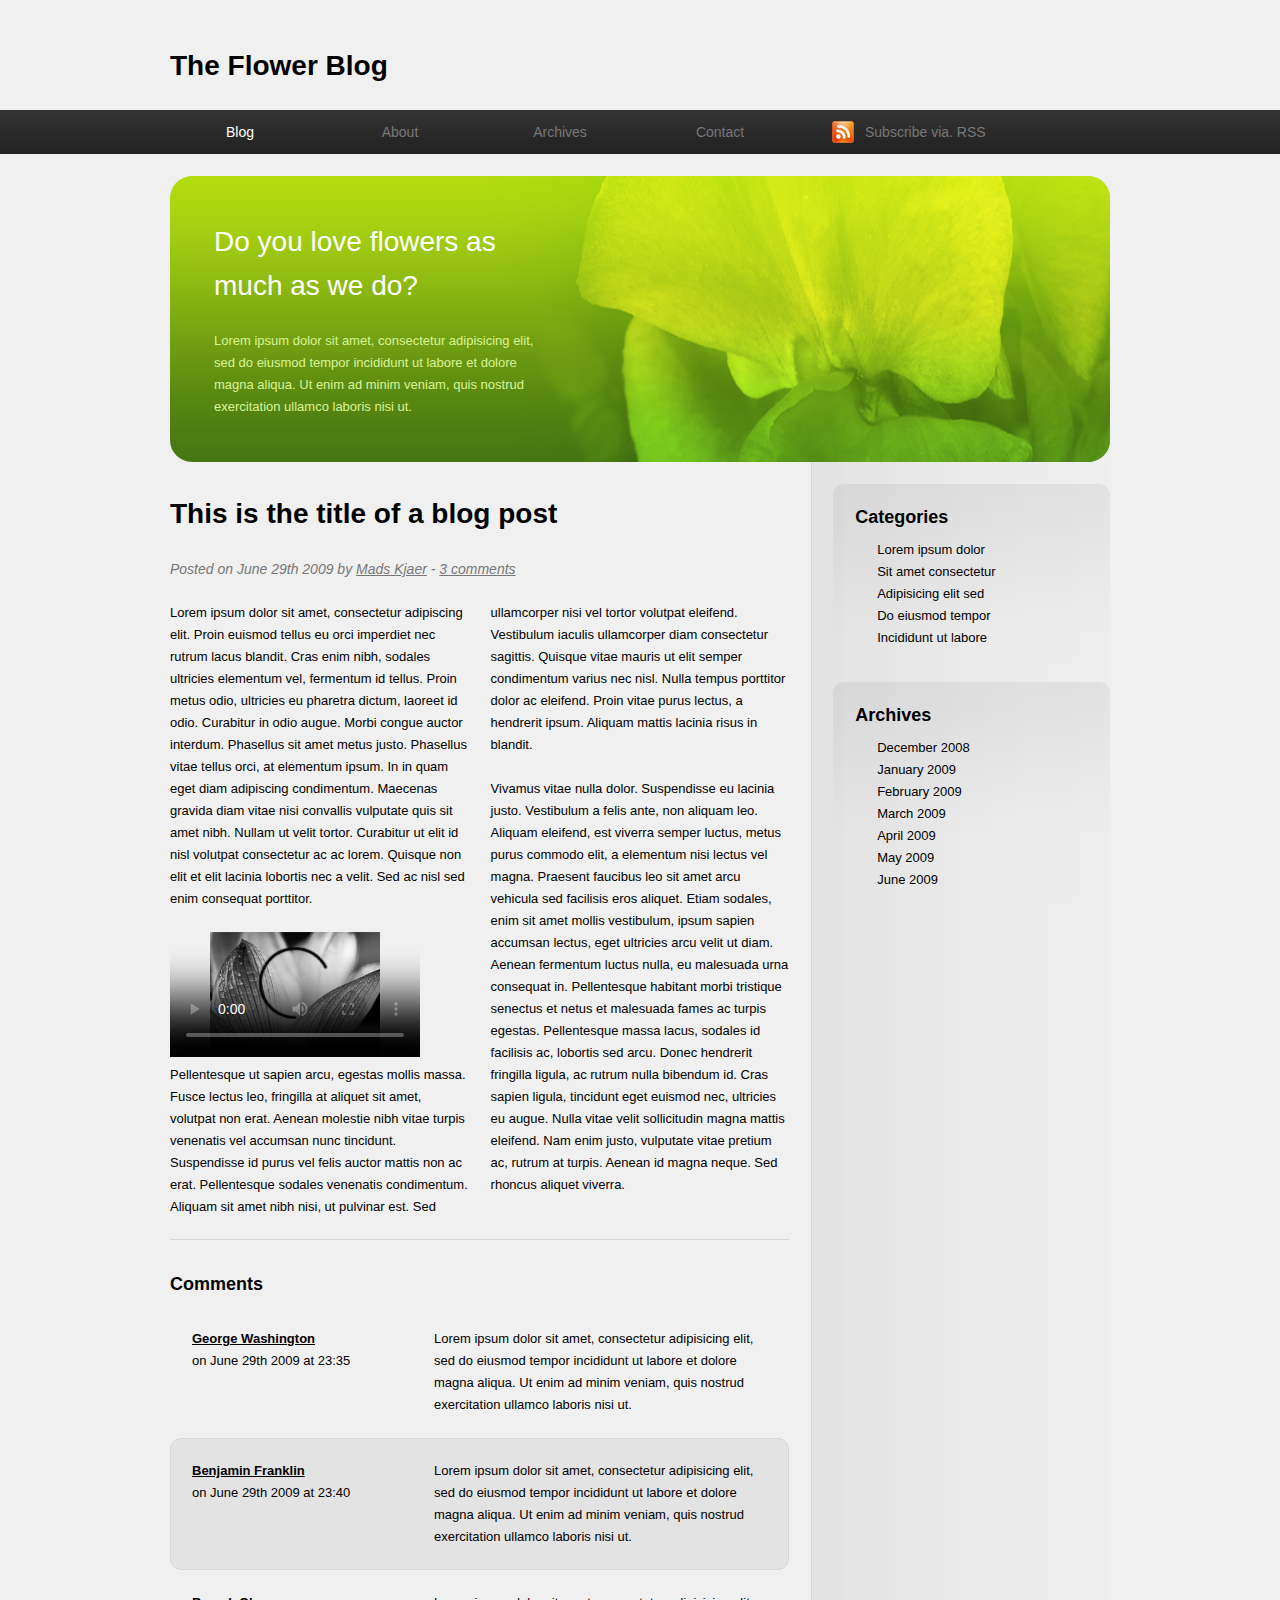
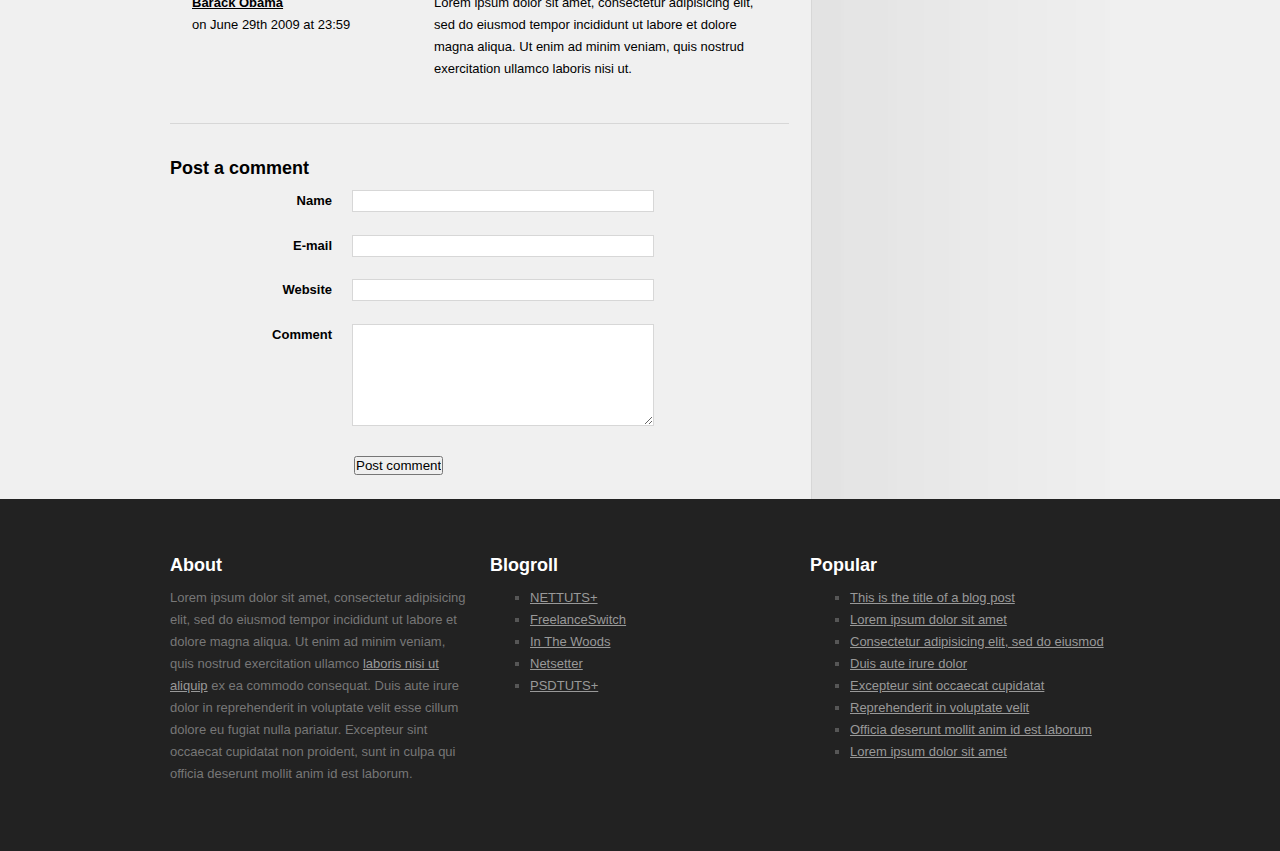
==== Q2_Ejercicios/index.html @ 8bf21926 "nuevos ejercicios" ====
<!doctype html>
<html lang="es">

<head>
	<title>The Flower Blog</title>
	<link rel="stylesheet" href="css/estilo.css" type="text/css" media="screen" />
</head>

<body>

	<header>
		<h1>The Flower Blog</h1>
	</header>
	<nav>
		<ul>
			<li class="selected"><a href="#">Blog</a></li>
			<li><a href="#">About</a></li>
			<li><a href="#">Archives</a></li>
			<li><a href="#">Contact</a></li>
			<li class="subscribe"><a href="#">Subscribe via. RSS</a></li>
		</ul>
	</nav>
	<section id="intro">
		<header>
			<h2>Do you love flowers as much as we do?</h2>
		</header>
		<p>Lorem ipsum dolor sit amet, consectetur adipisicing elit, sed do eiusmod tempor incididunt ut labore et dolore magna aliqua. Ut enim ad minim veniam, quis nostrud exercitation ullamco laboris nisi ut.</p>
		<img src="img/intro_flower.png" alt="Flower" />
	</section>
	<div id="content">
		<div id="mainContent">
			<section>
				<article class="blogPost">
					<header>
						<h2>This is the title of a blog post</h2>
						<p>Posted on <time datetime="2009-06-29T23:31+01:00">June 29th 2009</time> by <a href="#">Mads Kjaer</a> - <a href="#comments">3 comments</a></p>
					</header>
					<div>
						<p>Lorem ipsum dolor sit amet, consectetur adipiscing elit. Proin euismod tellus eu orci imperdiet nec rutrum lacus blandit. Cras enim nibh, sodales ultricies elementum vel, fermentum id tellus. Proin metus odio, ultricies eu pharetra dictum,
							laoreet id odio. Curabitur in odio augue. Morbi congue auctor interdum. Phasellus sit amet metus justo. Phasellus vitae tellus orci, at elementum ipsum. In in quam eget diam adipiscing condimentum. Maecenas gravida diam vitae nisi convallis
							vulputate quis sit amet nibh. Nullam ut velit tortor. Curabitur ut elit id nisl volutpat consectetur ac ac lorem. Quisque non elit et elit lacinia lobortis nec a velit. Sed ac nisl sed enim consequat porttitor.</p>
						<video width="250" height="125" controls poster="img/flower.png" loop>
							<source src="media/insectflower.mp4" type="video/mp4">
						</video>
						<p>Pellentesque ut sapien arcu, egestas mollis massa. Fusce lectus leo, fringilla at aliquet sit amet, volutpat non erat. Aenean molestie nibh vitae turpis venenatis vel accumsan nunc tincidunt. Suspendisse id purus vel felis auctor mattis non
							ac erat. Pellentesque sodales venenatis condimentum. Aliquam sit amet nibh nisi, ut pulvinar est. Sed ullamcorper nisi vel tortor volutpat eleifend. Vestibulum iaculis ullamcorper diam consectetur sagittis. Quisque vitae mauris ut elit semper
							condimentum varius nec nisl. Nulla tempus porttitor dolor ac eleifend. Proin vitae purus lectus, a hendrerit ipsum. Aliquam mattis lacinia risus in blandit.</p>

						<p>Vivamus vitae nulla dolor. Suspendisse eu lacinia justo. Vestibulum a felis ante, non aliquam leo. Aliquam eleifend, est viverra semper luctus, metus purus commodo elit, a elementum nisi lectus vel magna. Praesent faucibus leo sit amet arcu
							vehicula sed facilisis eros aliquet. Etiam sodales, enim sit amet mollis vestibulum, ipsum sapien accumsan lectus, eget ultricies arcu velit ut diam. Aenean fermentum luctus nulla, eu malesuada urna consequat in. Pellentesque habitant morbi
							tristique senectus et netus et malesuada fames ac turpis egestas. Pellentesque massa lacus, sodales id facilisis ac, lobortis sed arcu. Donec hendrerit fringilla ligula, ac rutrum nulla bibendum id. Cras sapien ligula, tincidunt eget euismod
							nec, ultricies eu augue. Nulla vitae velit sollicitudin magna mattis eleifend. Nam enim justo, vulputate vitae pretium ac, rutrum at turpis. Aenean id magna neque. Sed rhoncus aliquet viverra.</p>
					</div>
				</article>
			</section>
			<section id="comments">
				<h3>Comments</h3>
				<article>
					<header>
						<a href="#">George Washington</a> on <time datetime="2009-06-29T23:35:20+01:00">June 29th 2009 at 23:35</time>
					</header>
					<p>Lorem ipsum dolor sit amet, consectetur adipisicing elit, sed do eiusmod tempor incididunt ut labore et dolore magna aliqua. Ut enim ad minim veniam, quis nostrud exercitation ullamco laboris nisi ut.</p>
				</article>
				<article>
					<header>
						<a href="#">Benjamin Franklin</a> on <time datetime="2009-06-29T23:40:09+01:00">June 29th 2009 at 23:40</time>
					</header>
					<p>Lorem ipsum dolor sit amet, consectetur adipisicing elit, sed do eiusmod tempor incididunt ut labore et dolore magna aliqua. Ut enim ad minim veniam, quis nostrud exercitation ullamco laboris nisi ut.</p>
				</article>
				<article>
					<header>
						<a href="#">Barack Obama</a> on <time datetime="2009-06-29T23:59:00+01:00">June 29th 2009 at 23:59</time>
					</header>
					<p>Lorem ipsum dolor sit amet, consectetur adipisicing elit, sed do eiusmod tempor incididunt ut labore et dolore magna aliqua. Ut enim ad minim veniam, quis nostrud exercitation ullamco laboris nisi ut.</p>
				</article>
			</section>
			<form action="#" method="post">
				<h3>Post a comment</h3>
				<p>
					<label for="name">Name</label>
					<input name="name" id="name" type="text" required />
				</p>
				<p>
					<label for="email">E-mail</label>
					<input name="email" id="email" type="email" required />
				</p>
				<p>
					<label for="website">Website</label>
					<input name="website" id="website" type="url" />
				</p>
				<p>
					<label for="comment">Comment</label>
					<textarea name="comment" id="comment" required></textarea>
				</p>
				<p><input type="submit" value="Post comment" /></p>
			</form>
		</div>
		<aside>
			<section>
				<header>
					<h3>Categories</h3>
				</header>
				<ul>
					<li><a href="#">Lorem ipsum dolor</a></li>
					<li><a href="#">Sit amet consectetur</a></li>
					<li><a href="#">Adipisicing elit sed</a></li>
					<li><a href="#">Do eiusmod tempor</a></li>
					<li><a href="#">Incididunt ut labore</a></li>
				</ul>
			</section>
			<section>
				<header>
					<h3>Archives</h3>
				</header>
				<ul>
					<li><a href="#">December 2008</a></li>
					<li><a href="#">January 2009</a></li>
					<li><a href="#">February 2009</a></li>
					<li><a href="#">March 2009</a></li>
					<li><a href="#">April 2009</a></li>
					<li><a href="#">May 2009</a></li>
					<li><a href="#">June 2009</a></li>
				</ul>
			</section>
		</aside>
	</div>
	<footer>
		<div>
			<section id="about">
				<header>
					<h3>About</h3>
				</header>
				<p>Lorem ipsum dolor sit amet, consectetur adipisicing elit, sed do eiusmod tempor incididunt ut labore et dolore magna aliqua. Ut enim ad minim veniam, quis nostrud exercitation ullamco <a href="#">laboris nisi ut aliquip</a> ex ea commodo
					consequat. Duis aute irure dolor in reprehenderit in voluptate velit esse cillum dolore eu fugiat nulla pariatur. Excepteur sint occaecat cupidatat non proident, sunt in culpa qui officia deserunt mollit anim id est laborum.</p>
			</section>
			<section id="blogroll">
				<header>
					<h3>Blogroll</h3>
				</header>
				<ul>
					<li><a href="#">NETTUTS+</a></li>
					<li><a href="#">FreelanceSwitch</a></li>
					<li><a href="#">In The Woods</a></li>
					<li><a href="#">Netsetter</a></li>
					<li><a href="#">PSDTUTS+</a></li>
				</ul>
			</section>
			<section id="popular">
				<header>
					<h3>Popular</h3>
				</header>
				<ul>
					<li><a href="#">This is the title of a blog post</a></li>
					<li><a href="#">Lorem ipsum dolor sit amet</a></li>
					<li><a href="#">Consectetur adipisicing elit, sed do eiusmod</a></li>
					<li><a href="#">Duis aute irure dolor</a></li>
					<li><a href="#">Excepteur sint occaecat cupidatat</a></li>
					<li><a href="#">Reprehenderit in voluptate velit</a></li>
					<li><a href="#">Officia deserunt mollit anim id est laborum</a></li>
					<li><a href="#">Lorem ipsum dolor sit amet</a></li>
				</ul>
			</section>
		</div>
	</footer>

</body>

</html>
---- Q2_Ejercicios/css/estilo.css ----
/*------------------------------
=BASIC SETUP
------------------------------*/

/* Makeshift CSS Reset */
* {
	margin: 0;
	padding: 0;
}

/* Tell the browser to render HTML 5 elements as block */
header, footer, section, aside, nav, article {
	display: block;
}

body {
	margin: 0 auto;
	padding: 22px 0;
	width: 940px;
	font: 13px/22px Helvetica, Arial, sans-serif;
	background: #F0F0F0;
}

h1, h2 {
	font-size: 28px;
	line-height: 44px;
	padding: 22px 0;
}

h3 {
	font-size: 18px;
	line-height: 22px;
	padding: 11px 0;
}

p {
	padding-bottom: 22px;
}



/*------------------------------
=NAVIGATION
------------------------------*/

nav {
	position: absolute;
	left: 0;
	width: 100%;
	background: url("../img/nav_background.png");
}

	nav ul {
		margin: 0 auto;
		width: 940px;
		list-style: none;
	}

		nav ul li {
			float: left;
		}

			nav ul li a {
				display: block;
				margin-right: 20px;
				width: 140px;
				font-size: 14px;
				line-height: 44px;
				text-align: center;
				text-decoration: none;
				color: #777;
			}

				nav ul li a:hover {
					color: #fff;
				}

			nav ul li.selected a {
				color: #fff;
			}

			nav ul li.subscribe a {
				margin-left: 22px;
				padding-left: 33px;
				text-align: left;
				background: url("../img/rss.png") left center no-repeat;
			}



/*------------------------------
=INTRODUCTION
------------------------------*/

#intro {
	position: relative;
	margin-top: 66px;
	padding: 44px;
	background: #467612 url("../img/intro_background.png") repeat-x;

	/* Background-size not implemented yet */
	-webkit-background-size: 100%;
	-o-background-size: 100%;
	-khtml-background-size: 100%;


	/* Border-radius not implemented yet */
	-moz-border-radius: 22px;
	-webkit-border-radius: 22px;
}

	#intro h2, #intro p {
		position: relative;
		z-index: 9999;
		width: 336px;
	}

	#intro h2 {
		padding: 0 0 22px 0;
		font-weight: normal;
		color: #fff;
	}

	#intro p {
		padding: 0;
		color: #d9f499;
	}

	#intro img {
		position: absolute;
		top: 0;
		right: 0;
		width: 653px;
		height: 100%;

		/* Border-radius not implemented yet */
		-moz-border-radius: 22px;
		-webkit-border-radius: 22px;
	}



/*------------------------------
=CONTENT AREA AND SIDEBAR LAYOUT
------------------------------*/

#content {
	display: table;
}

	#mainContent {
		display: table-cell;
		width: 620px;
		padding-right: 22px;
	}

	aside {
		display: table-cell;
		width: 300px;
		background: url("../img/sidebar_background.png") top left;
	}



/*------------------------------
=BLOG POST
------------------------------*/
.blogPost header p, .blogPost header p a {
		font-size: 14px;
		font-style: italic;
		color: #777;
	}

		.blogPost header p a:hover {
			text-decoration: none;
			color: #000;
		}

.blogPost div {
	/* Column-count not implemented yet */
	-moz-column-count: 2;
	-webkit-column-count: 2;

	/* Column-gap not implemented yet */
	-moz-column-gap: 22px;
	-webkit-column-gap: 22px;
}

.blogPost img {
	margin: 22px 0;
	-webkit-box-shadow: 3px 3px 7px #777;
}



/*------------------------------
=COMMENTS
------------------------------*/

#comments {
	margin-top: 21px;
	padding-top: 22px;
	border-top: 1px solid #d7d7d7;
}

	#comments article {
		display: table;
		padding: 22px;
	}

	#comments article:nth-child(odd) {
		padding: 21px;
		background: #E3E3E3;
		border: 1px solid #d7d7d7;
		-moz-border-radius: 11px;
		-webkit-border-radius: 11px;
	}

		#comments article header {
			display: table-cell;
			width: 220px;
			padding-right: 22px;
		}

			#comments article header a {
				display: block;
				font-weight: bold;
				color: #000;
			}

				#comments article header a:hover {
					text-decoration: none;
				}

		#comments article p {
			padding: 0;
		}



/*------------------------------
=COMMENT FORM
------------------------------*/
form {
	margin-top: 21px;
	padding-top: 22px;
	border-top: 1px solid #d7d7d7;
}

	form p {
		display: table;
		margin-bottom: 22px;
		padding: 0 22px;
	}

		form label {
			display: table-cell;
			width: 140px;
			padding-right: 20px;
			text-align: right;
			font-weight: bold;
			vertical-align: top;
		}

		form input[type="text"], form input[type="email"], form input[type="url"] {
			display: table-cell;
			width: 300px;
			height: 20px;
			border: 1px solid #d7d7d7;
		}

		form textarea {
			width: 300px;
			height: 100px;
			border: 1px solid #d7d7d7;
		}

		form input[type="submit"] {
			margin-left: 162px;
		}



/*------------------------------
=SIDEBAR
------------------------------*/
aside section {
	margin: 22px 0 0 22px;
	padding: 11px 22px;
	background: url("../img/sidebar_section_background.png") repeat-x;

	/* Border-radius not implemented yet */
	-moz-border-radius: 11px;
	-webkit-border-radius: 11px;
}

	aside section ul {
		margin: 0 0 0 22px;
		list-style: none;
	}

		aside section ul li a {
			display: block;
			text-decoration: none;
			color: #000;
		}

			aside section ul li a:hover {
				text-decoration: underline;
			}



/*------------------------------
=FOOTER
------------------------------*/
footer {
	position: absolute;
	left: 0;
	width: 100%;
	background: #222;
}

	footer div {
		display: table;
		margin: 0 auto;
		padding: 44px 0;
		width: 940px;
		color: #777;
	}

		footer div section {
			display: table-cell;
			width: 300px;
		}

		footer div #about, footer div #blogroll {
			padding-right: 20px;
		}

	footer h3 {
		color: #FFF;
	}

	footer a {
		color: #999;
	}

		footer a:hover {
			color: #FFF;
			text-decoration: none;
		}

	footer ul {
		margin: 0 0 0 40px;
		list-style: square;
		color: #565656;
	}

		footer ul li a {
			display: block;
		}
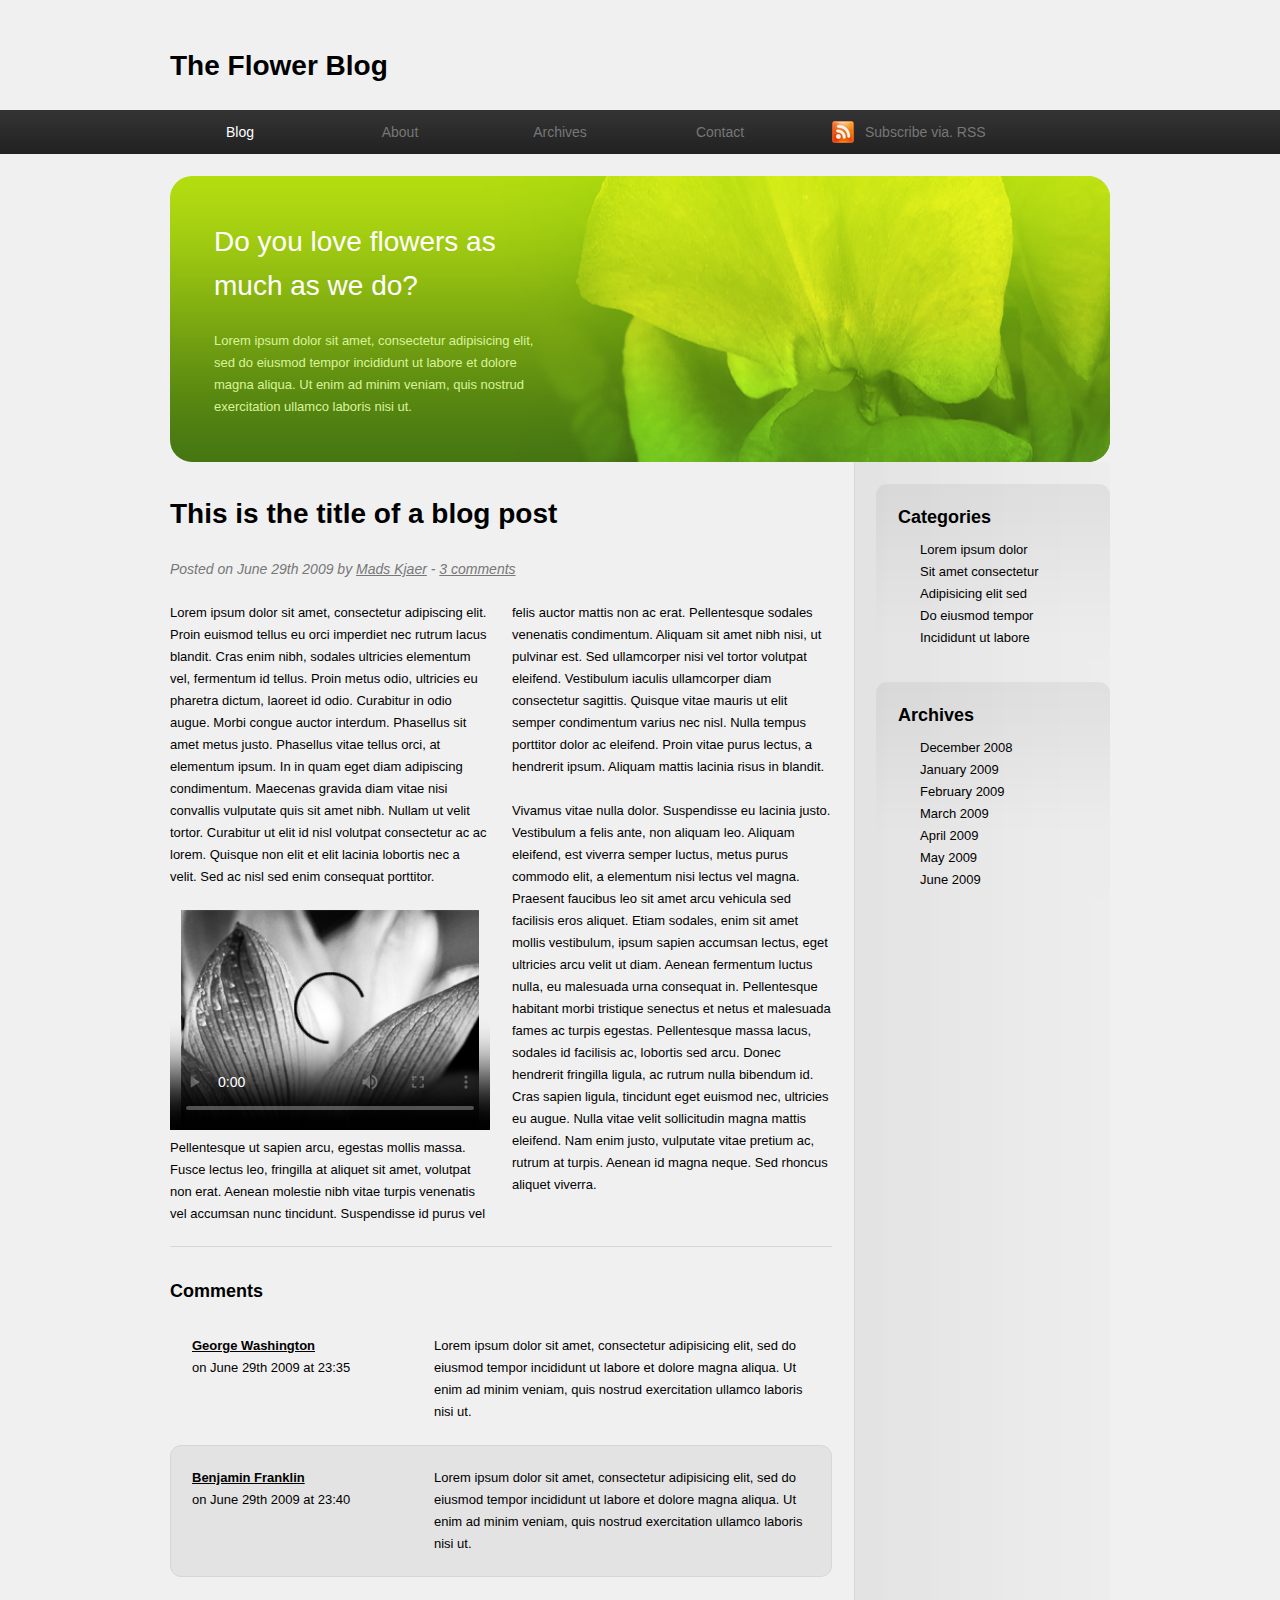
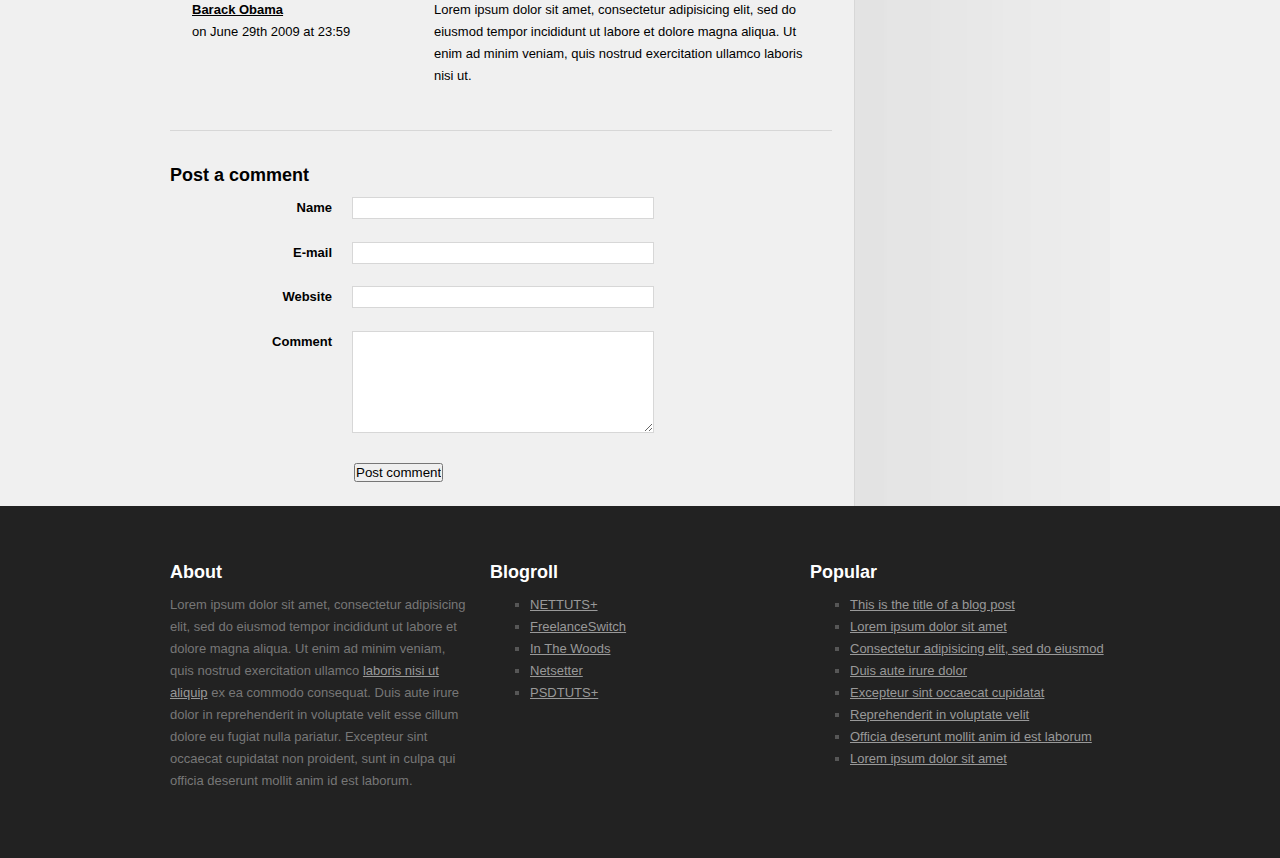
==== commit 9734a098: "insertar video" ====
--- a/Q2_Ejercicios/index.html
+++ b/Q2_Ejercicios/index.html
@@ -39,7 +39,7 @@
 						<p>Lorem ipsum dolor sit amet, consectetur adipiscing elit. Proin euismod tellus eu orci imperdiet nec rutrum lacus blandit. Cras enim nibh, sodales ultricies elementum vel, fermentum id tellus. Proin metus odio, ultricies eu pharetra dictum,
 							laoreet id odio. Curabitur in odio augue. Morbi congue auctor interdum. Phasellus sit amet metus justo. Phasellus vitae tellus orci, at elementum ipsum. In in quam eget diam adipiscing condimentum. Maecenas gravida diam vitae nisi convallis
 							vulputate quis sit amet nibh. Nullam ut velit tortor. Curabitur ut elit id nisl volutpat consectetur ac ac lorem. Quisque non elit et elit lacinia lobortis nec a velit. Sed ac nisl sed enim consequat porttitor.</p>
-						<video width="250" height="125" controls poster="img/flower.png" loop>
+						<video width="320" height="220" controls poster="img/flower.png" loop>
 							<source src="media/insectflower.mp4" type="video/mp4">
 						</video>
 						<p>Pellentesque ut sapien arcu, egestas mollis massa. Fusce lectus leo, fringilla at aliquet sit amet, volutpat non erat. Aenean molestie nibh vitae turpis venenatis vel accumsan nunc tincidunt. Suspendisse id purus vel felis auctor mattis non
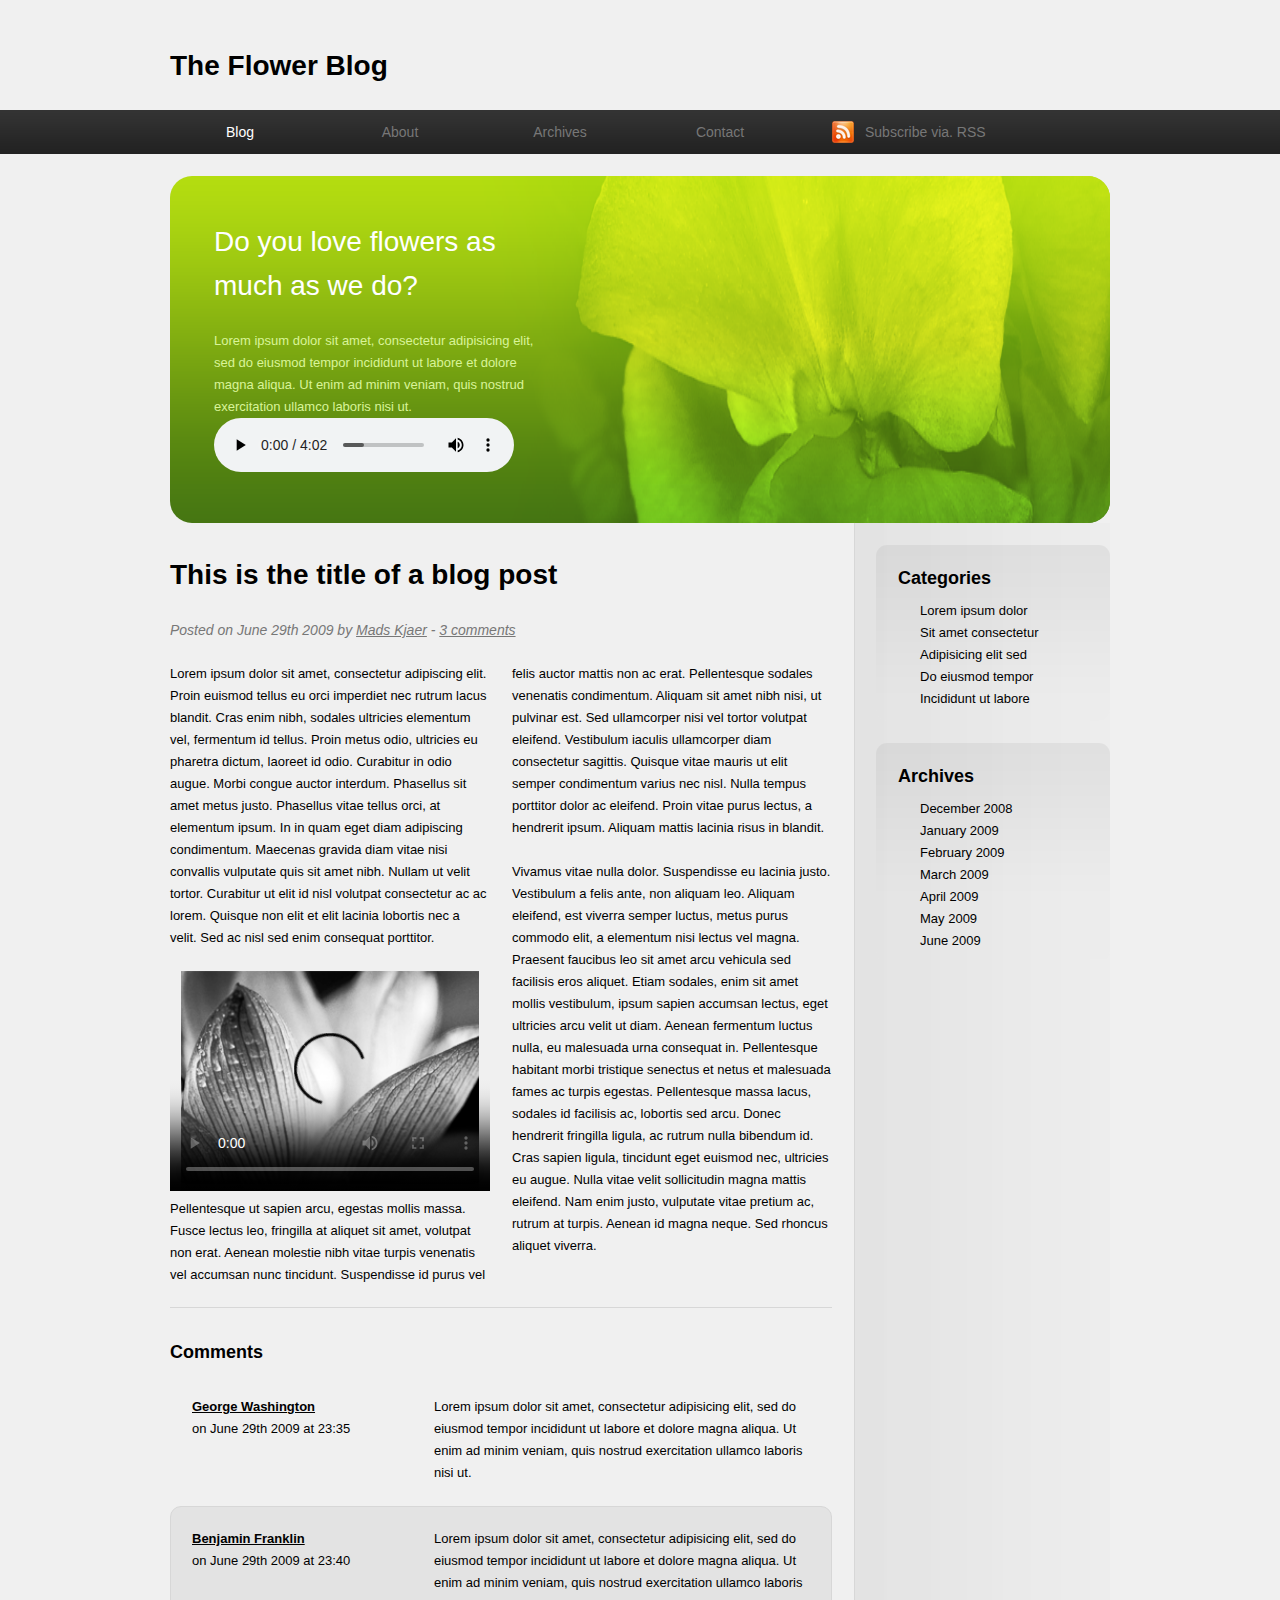
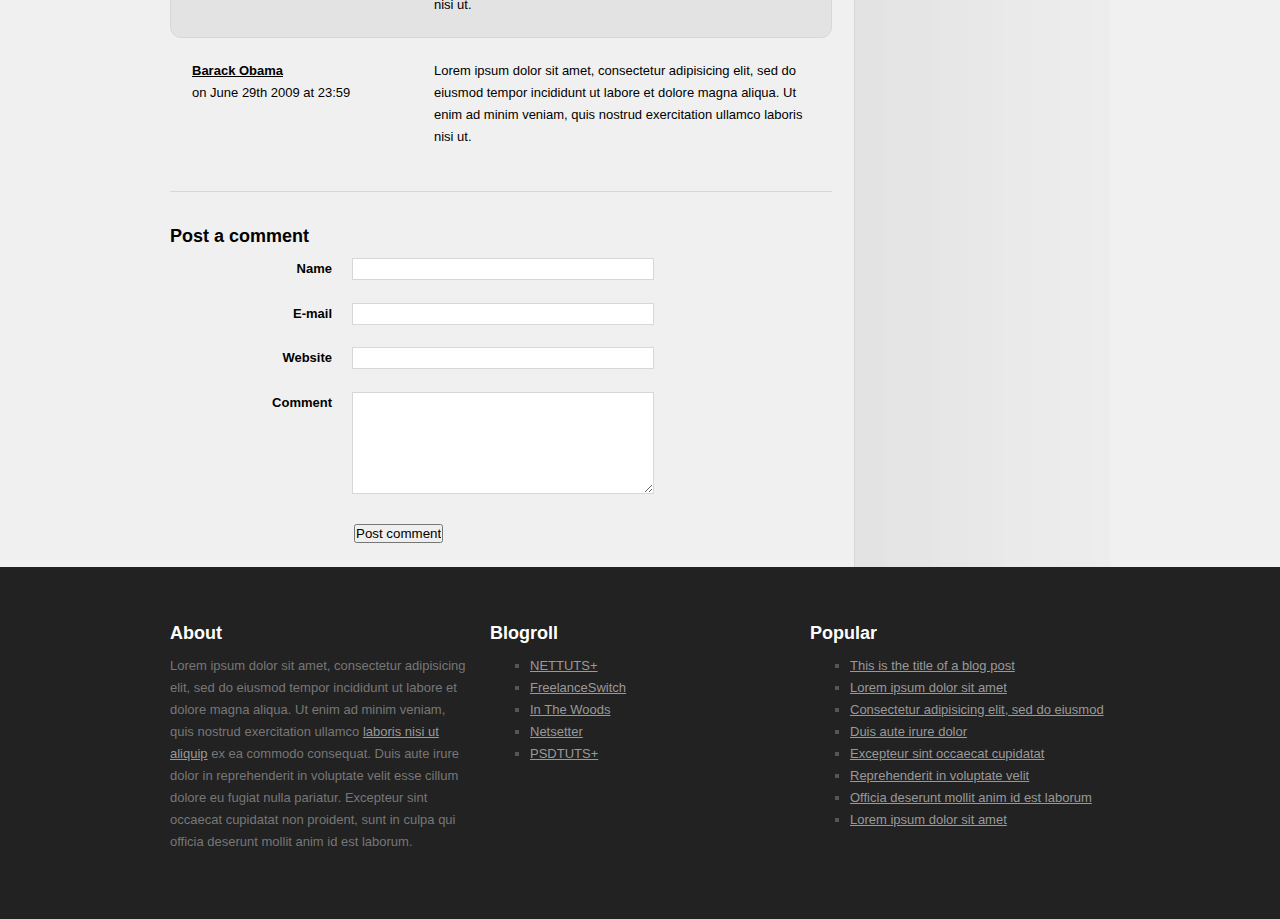
==== commit ec1859e9: "audio" ====
--- a/Q2_Ejercicios/index.html
+++ b/Q2_Ejercicios/index.html
@@ -11,12 +11,13 @@
 	<header>
 		<h1>The Flower Blog</h1>
 	</header>
+
 	<nav>
 		<ul>
 			<li class="selected"><a href="#">Blog</a></li>
 			<li><a href="#">About</a></li>
 			<li><a href="#">Archives</a></li>
-			<li><a href="#">Contact</a></li>
+			<li><a href="contacto.html">Contact</a></li>
 			<li class="subscribe"><a href="#">Subscribe via. RSS</a></li>
 		</ul>
 	</nav>
@@ -26,6 +27,8 @@
 		</header>
 		<p>Lorem ipsum dolor sit amet, consectetur adipisicing elit, sed do eiusmod tempor incididunt ut labore et dolore magna aliqua. Ut enim ad minim veniam, quis nostrud exercitation ullamco laboris nisi ut.</p>
 		<img src="img/intro_flower.png" alt="Flower" />
+		<audio controls="true" autoplay src="media/jerrylee.mp3" type="audio/mpeg">
+			</audio>
 	</section>
 	<div id="content">
 		<div id="mainContent">
